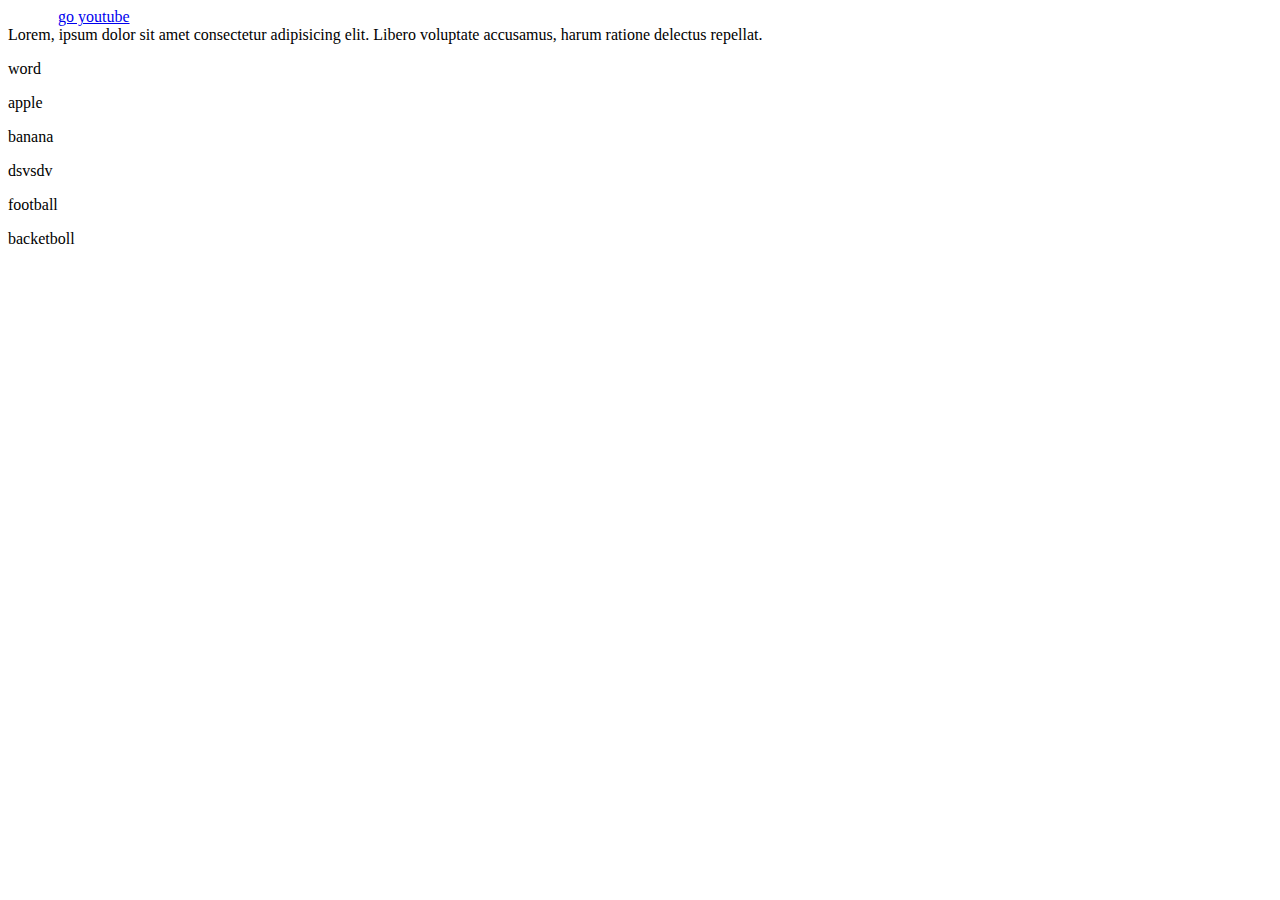
==== page1.html @ e9714f47 "Sample code" ====
<!DOCTYPE html>
<html lang="en">

<head>
   <meta charset="UTF-8">
   <meta http-equiv="X-UA-Compatible" content="IE=edge">
   <meta name="viewport" content="width=device-width, initial-scale=1.0">
   <title>Document</title>
   <link rel="stylesheet" href="style.css">

</head>

<body>
   <!--
   <input type="text" id="myInput" value="Enter text" name="test">
   <form action="">
      <input type="text">
      <input type="text">
   </form>
   
   <h1>Акция <span hidden>закончена</span></h1>
   <div id="timer"></div>
   
       <div class="test">
      test
      <div class="qwe">test_inner</div>
      </div>

   <div class="container center first">
      <div class="row text-center first"></div>
   </div>
-->
   <!--
   <button onclick="go()">отрпавить</button>
   <input type="text" id='text'>
   <input type="text" id='class'>
   <br>
   <button onclick="rem()">удалить</button>
   <input type="text" id='remove'>
   -->
   <!--
   <button onclick="show()">отрпавить</button>
   <input type="text" placeholder="text" class="text">
   <input type="text" placeholder=" new class" class="class">
   <br>
   <button onclick="showStyle()">отрпавить</button>
   <input type="text" placeholder="class" class="class-style">
   <input type="text" placeholder="color" class="text-style">
   <input type="text" placeholder="font-size" class="text-style-fs">
   -->
   <!--
   <style>
      .main {
         width: 500px;
         height: 500px;
         background-color: blue;
         position: relative;
      }

      .inner {
         width: 50px;
         height: 50px;
         background-color: red;
         position: absolute;
         
            top,
            left,
            right,
            bottom
         
         left: 35px;
         bottom: 35px;
      }
   </style>

   <div class="main">
      <div class="inner"></div>
   </div>
-->
   <!--
   <style>
      .fix {
         width: 35px;
         height: 35px;
         background-color: rosybrown;
         padding: 15px;
         position: fixed;
         bottom: 15px;
         right: 15px;
      }
   </style>

   <div class="fix">hello</div>
-->
   <!--
   <style>
      .action {
         width: 100px;
         height: 50px;
         background-color: red;
         border: 5px solid orange;
         position: fixed;
         right: 20px;
      }

      div>p {
         font-weight: bold;
         font-family: sans-serif;
         text-align: center;
      }
   </style>
   <div class=action hidden>
      <p>Cкидка 15%</p>
   </div>
-->
   <!--
   <style>
      .info {
         width: 300px;
         height: 200px;
         border: 25px solid black;
         padding: 20px;
         overflow: auto;
         margin-left: 35px;
         margin-top: 55px;
      }
   </style>
   <button onclick="show()" id="text">розвернуть</button>
   <div class="info">
      <div class="">
         Lorem ipsum dolor sit amet, consectetur adipisicing elit. Laboriosam nesciunt praesentium, totam tempora
         cupiditate dolorem eligendi, ullam velit vel eaque odit ratione est facilis possimus consectetur aut aliquam
         veniam quisquam! Ratione id quaerat porro doloribus, ad deleniti suscipit mollitia velit, itaque possimus nemo
         inventore iusto exercitationem! Accusantium obcaecati amet rem commodi nesciunt animi tempore suscipit. Eveniet
         dicta incidunt ad dolorem quae error iusto, similique quidem nobis sed odio porro suscipit, aperiam omnis
         deserunt iure perspiciatis exercitationem? Sint neque dolores adipisci natus maxime, rerum, obcaecati dicta,
         consequatur explicabo pariatur animi officiis distinctio! Ipsum numquam iusto ea fugiat quas veniam odit
         pariatur.lorem100
         Lorem ipsum dolor sit amet consectetur adipisicing elit. In, maiores architecto dolor vel voluptate
         consequatur, assumenda voluptatum blanditiis distinctio optio perspiciatis sit rem. Sunt, numquam. Rerum sunt
         sapiente sint nihil perferendis? Molestiae eligendi mollitia excepturi dolores consequuntur deserunt alias
         voluptatem, corporis quam quod nostrum reiciendis, at blanditiis doloremque quasi. Expedita neque earum nihil
         numquam officia repellendus reiciendis a excepturi nemo consequatur, cumque quisquam dolorum magnam ratione
         facere tenetur, temporibus possimus hic voluptatibus rerum vitae. Vitae a eveniet eius culpa, odit animi
         aspernatur ducimus dicta molestiae unde excepturi! Illum aliquam ratione aut? Minima enim cupiditate vitae at
         dignissimos consequuntur eius fugit.
         Lorem ipsum dolor sit amet consectetur adipisicing elit. Voluptas recusandae quis eum fugit iure consectetur
         fugiat placeat eveniet tempore maiores ipsam tenetur totam suscipit, sint repellat obcaecati odit. Corporis
         exercitationem dolorem dolor nostrum eveniet necessitatibus, iusto suscipit, recusandae provident tempore id
         non commodi animi quaerat? Optio eaque voluptate soluta! Iusto commodi facilis, quae aliquam laudantium
         voluptates veniam tenetur quidem possimus ipsum expedita accusantium mollitia maxime aperiam distinctio fugit
         soluta non modi eligendi, pariatur, placeat aliquid. Voluptatum, quo. Maiores facere non numquam. Incidunt in
         aliquam cumque aut unde sapiente velit dignissimos sequi! Aspernatur, voluptatum. At, quaerat ea voluptas
         similique, optio ratione ab veritatis repudiandae itaque officia qui iusto repellat eligendi quas! Cumque
         temporibus aperiam ab vero id, dolorem beatae accusamus praesentium! Tempora, nisi fuga? Quasi ea temporibus
         ipsum laboriosam velit voluptatibus aliquam impedit placeat minima in dolore aspernatur illo quaerat excepturi
         beatae voluptate, inventore est culpa iste. Est quasi quod eaque? Aperiam maxime, qui laborum culpa quasi
         accusamus, molestiae, explicabo repellendus eius voluptates rerum commodi recusandae architecto amet vitae
         perspiciatis numquam consequatur atque similique sed voluptatum! Velit reprehenderit sed aliquam necessitatibus
         ex quos, porro error ipsam excepturi corporis placeat pariatur laborum sint et dolor dolorum? Architecto
         dolores ducimus facere! Magni explicabo omnis dolores. Tempore praesentium commodi minima maxime aliquam
         placeat deleniti excepturi accusantium veniam libero eaque voluptatibus repellat aliquid voluptas quaerat est,
         sint voluptates similique repudiandae provident dolorem reiciendis rerum, cupiditate repellendus. Facilis iste
         ab delectus maiores fuga error cumque aperiam enim natus accusantium numquam nam, eos, tempora animi, earum
         amet beatae cupiditate atque esse porro. Delectus tempora deleniti blanditiis odit aperiam, reprehenderit
         ducimus voluptates, quisquam ipsa, saepe sunt aut doloribus? Aperiam aliquam eligendi ullam alias soluta sunt
         id consectetur aliquid ea omnis tempore sit minus natus quisquam maxime beatae, fugit earum ratione iure fugiat
         est. Nesciunt nam vel eius distinctio!
      </div>
   </div>
-->
   <!--
   <style>
      button {
         position: fixed;
         right: 20px;
         bottom: 20px;
      }
   </style>
   <button onclick="up()">up</button>
   <button onclick="go()">чуть чуть вверх</button>


   <div class="test" style="width: 50px;">
      Lorem ipsum dolor sit, amet consectetur adipisicing elit. Expedita, velit in! Ratione explicabo blanditiis
      ducimus. Nulla saepe beatae sequi error! Numquam repellat itaque, officia modi, labore atque odio quidem molestiae
      excepturi voluptas soluta, non necessitatibus reprehenderit vitae rem minus? Commodi vero et iusto animi ad,
      aspernatur magni praesentium, esse suscipit veritatis obcaecati, ducimus quisquam voluptatum quo minus maxime
      possimus quidem. Vitae nisi, amet magni hic labore nobis totam quod id omnis. Sit sapiente unde labore ipsum
      magnam amet aperiam, voluptatum molestias dolor. A laborum autem debitis temporibus expedita asperiores adipisci
      ea possimus at ex aperiam ratione eveniet reiciendis, aliquam fugiat! Porro voluptatem doloremque ipsam, autem
      esse dolorum aliquam. Perferendis eaque reprehenderit, labore quia voluptatibus commodi quo alias provident
      accusamus, voluptas repellendus ea fugit atque. Provident quo a, quidem id voluptatibus quos alias molestiae
      aliquam minus, eum quisquam numquam. Labore est possimus odit placeat soluta neque cumque, culpa beatae pariatur
      officiis, iusto exercitationem nisi illo eligendi! Voluptas quos ipsam molestiae aut atque, nam, ipsa dignissimos
      quam minus eum aspernatur doloremque cum quidem neque quas repudiandae doloribus sint vel. Eveniet, illum!
      Recusandae quo ut quisquam dolorum magnam doloremque at aliquam aperiam cumque. Commodi libero quae excepturi,
      totam, magni qui necessitatibus enim numquam eum consectetur rem dolorem corporis corrupti illum similique magnam
      maiores ipsa dolor dignissimos nemo inventore! Nulla quidem quia sit earum eum alias officia consequuntur facere
      esse quam. Totam consequatur blanditiis officia recusandae temporibus dolorem quia fuga nam libero labore, quo
      earum, dolorum eum sed consequuntur magnam dolore praesentium architecto porro explicabo aut rerum enim quaerat
      autem? Esse corrupti officiis officia dolore blanditiis quam modi quaerat aspernatur dolorem velit quis cumque qui
      saepe soluta quae, eveniet nam quia itaque consectetur architecto repudiandae placeat. Veniam distinctio inventore
      asperiores temporibus, earum minima libero dicta ea dignissimos? Distinctio magni adipisci odit labore nostrum
      rerum voluptatem at culpa hic itaque, reprehenderit illo, saepe odio suscipit. Atque fugiat, aut voluptate
      sapiente magnam id dicta delectus corporis aliquam consequatur, pariatur ab, a quae corrupti? Amet animi quidem
      recusandae impedit, dolor cumque corporis nulla rerum veniam dignissimos quos a! Omnis, velit dicta beatae
      quisquam, doloremque repellendus rem vero itaque quas obcaecati modi? Iste placeat perferendis pariatur similique,
      modi numquam fugit non neque harum doloribus saepe, esse quisquam, incidunt praesentium tempore! Illo optio minus
      sit temporibus eum cum inventore enim qui reiciendis ut quae quo voluptas libero nesciunt, saepe dolorum
      repudiandae, voluptatibus nemo? Vitae repellat libero exercitationem, hic id adipisci sapiente nesciunt labore
      consequuntur officiis deserunt debitis porro molestias voluptas, sunt fuga perferendis recusandae minima ut sit
      voluptates! Magnam deserunt voluptatum iusto! Sed laborum unde recusandae nostrum ex, nisi cupiditate iste quod at
      numquam laudantium ut, repellat repudiandae obcaecati consequuntur reiciendis saepe praesentium minima illum
      dolores quo, nesciunt magnam iusto. Impedit, optio dolores. Ipsam assumenda cum alias officia accusamus asperiores
      ea debitis? Nostrum aliquid necessitatibus ut magnam, blanditiis facilis voluptate doloremque quas ad cum veniam
      iusto. Illum, animi odit, eum obcaecati fugiat facilis officia earum minima quos ut sed sint non molestiae aut? Ad
      exercitationem accusantium suscipit odit nobis?
   </div>
-->
   <!--
   <style>
      #test {
         position: fixed;
         right: 20px;
         bottom: 20px;
      }

      #block {
         background: yellow;
         position: fixed;
         top: 250px;
         left: 150px;
      }
   </style>

   <button onclick="infogo()">важная инфа</button>

   <div class="text" style="width: 100px;">Lorem ipsum dolor sit amet consectetur adipisicing elit. Enim, reprehenderit
      suscipit! Enim
      veritatis quasi repudiandae. Culpa ipsam, eveniet excepturi dolore eos atque officiis eum iusto obcaecati suscipit
      voluptas quibusdam unde pariatur. Placeat dignissimos facere eius aperiam cum asperiores quo hic porro non
      deleniti aliquid reiciendis nobis illum, iure mollitia repellendus fugit sit sunt ullam enim optio modi ad
      architecto nemo. Saepe est, illum rem laudantium doloremque ea unde et accusantium eius id cupiditate? Temporibus,
      facilis, facere eligendi doloremque omnis corporis iusto perferendis aliquam voluptas aliquid deleniti quos error
      minus ipsa reprehenderit adipisci est dignissimos inventore. Explicabo accusamus cum placeat voluptates
      repellendus vero accusantium necessitatibus nostrum, at debitis odio repellat perferendis tempore minima!
      Dignissimos nisi quod labore eaque dolorem alias provident incidunt eveniet a, consectetur, nam sunt, quae quidem
      sint laborum aliquam tempora ab odit? Nemo repellat expedita nam itaque blanditiis aut molestias sapiente
      veritatis eveniet et. In, alias natus esse ab temporibus vitae, ipsum reprehenderit incidunt iusto assumenda sequi
      dolorem quo voluptatem accusantium nihil eos hic exercitationem maiores itaque ipsam corrupti quas, vel
      aspernatur. Quae, sed rem! Commodi, rerum tempora? Necessitatibus molestias suscipit perspiciatis saepe ipsa
      repudiandae nobis maiores sint, in quam at, facilis laudantium atque qui ea earum eius natus ipsum. Dolor,
      veritatis ex. Iure suscipit incidunt dolor magni et, ratione, aliquam quos qui dolorem in repellat amet id aliquid
      aspernatur ex laboriosam aut deserunt, commodi reprehenderit illum blanditiis corrupti voluptates facere? Pariatur
      asperiores optio laborum aspernatur in praesentium maxime aperiam voluptatem ullam explicabo, quisquam omnis
      voluptatibus harum magnam suscipit magni velit quo inventore natus corporis! Laudantium ullam explicabo
      praesentium recusandae temporibus beatae sapiente consectetur esse sunt, aut quas porro ratione ipsa aspernatur
      eligendi magni, ipsum nihil id perferendis cupiditate qui ab voluptate nisi vel. Blanditiis aperiam dolore ex, non
      odio ea autem sed mollitia delectus, necessitatibus facere dolorem at in incidunt esse quod eveniet deserunt
      reprehenderit. Omnis consequuntur similique illum. Totam doloremque earum inventore blanditiis! Laboriosam tenetur
      officiis sit corporis minima voluptate aut <span id="info" style="color: red;">dolor</span> ipsam recusandae eius,
      doloremque
      dignissimos est? Nobis,
      accusamus error! Et illo nobis rerum saepe, velit voluptatibus laudantium debitis cupiditate culpa, odit esse!
      Eaque, nostrum eum, molestiae ad nam praesentium, accusamus itaque ipsa aliquam facilis voluptatem voluptatum
      temporibus cum alias non quam iusto ipsum iure et nesciunt expedita atque obcaecati! Ullam maiores labore dolor
      sed cum minima explicabo vel similique ea! Voluptatem delectus possimus impedit sunt maiores, maxime saepe unde
      eligendi quibusdam. Adipisci laboriosam nulla ex velit totam obcaecati tempore accusamus, consectetur illo porro!
      Inventore nihil excepturi repudiandae delectus. Corporis rem assumenda nam eum fugiat fuga similique impedit
      quisquam. Id molestiae officiis qui quasi modi. Ipsum quas in quo molestiae perspiciatis voluptas optio non!
      Sapiente rerum consequuntur perspiciatis, hic ea amet. Optio, autem magnam adipisci recusandae doloribus nesciunt,
      consequuntur odit earum consequatur expedita minus, temporibus nobis sed. Magni optio exercitationem fuga ratione
      dolore quibusdam, voluptatum quae doloremque reiciendis, reprehenderit obcaecati et nobis, neque iure nostrum
      veniam iusto! Recusandae qui eos, fuga quaerat temporibus est explicabo animi labore veniam deleniti eum officia
      rem atque corrupti quam.
   </div>
   <button onclick="go()" id="test">чат</button>
   <div id="block" hidden>
      <input type="text">
      <input type="text">
      <input type="submit">
      <button onclick="exid()" class="exid">закрить</button>
   </div>
-->
   <!--
   <style>
      #field {
         width: 460px;
         height: 550px;
         border: 5px solid black;
         background-color: #00FF00;
         position: relative;
         overflow: hidden;
      }

      #ball {
         position: absolute;
         left: 0;
         top: 0;
         width: 100px;
         height: 100px;
         transition: all 1s;
      }
   </style>
   <div id="field">
      <img
         src="https://upload.wikimedia.org/wikipedia/commons/thumb/e/e5/Soccerball_mark.svg/1200px-Soccerball_mark.svg.png"
         id="ball">
   </div>
   -->
   <!--
   <style>
      .game {
         width: 400px;
         height: 400px;
         display: flex;
         flex-wrap: wrap;
      }

      .num {
         width: 125px;
         height: 130px;
         border: 2px solid black;
         cursor: pointer;
      }

      .num:hover {
         background: rgb(236, 231, 231);
      }
   </style>
   <div class="game">
      <div class="num" id="0"></div>
      <div class="num" id="1"></div>
      <div class="num" id="2"></div>
      <div class="num" id="3"></div>
      <div class="num" id="4"></div>
      <div class="num" id="5"></div>
      <div class="num" id="6"></div>
      <div class="num" id="7"></div>
      <div class="num" id="8"></div>
   </div>
   <style>
      .block {
         border: 2px solid black;
         position: relative;
         padding: 25px;
      }

      .close {
         position: absolute;
         right: 5px;
         top: 5px;
         cursor: pointer;
      }
   </style>
   <p class="block" style="background-color: red;">Lorem ipsum dolor sit amet, consectetur adipisicing elit. Minus
      voluptas iure corporis
      praesentium
      obcaecati in voluptate possimus? Voluptatibus officiis incidunt libero eum. Repellat, sequi nostrum quae
      laudantium non deserunt. Pariatur quod quae quaerat exercitationem odio et nemo voluptates facilis perferendis.
      <span class="close">x</span>
   </p>
   <p class="block" style="background-color: rosybrown;">Lorem ipsum dolor sit amet, consectetur adipisicing elit. Minus
      voluptas iure corporis praesentium
      obcaecati in voluptate possimus? Voluptatibus officiis incidunt libero eum. Repellat, sequi nostrum quae
      laudantium non deserunt. Pariatur quod quae quaerat exercitationem odio et nemo voluptates facilis perferendis.
      <span class="close">x</span>
   </p>
   <p class="block" style="background-color: seagreen;">Lorem ipsum dolor sit amet, consectetur adipisicing elit. Minus
      voluptas iure corporis praesentium
      obcaecati in voluptate possimus? Voluptatibus officiis incidunt libero eum. Repellat, sequi nostrum quae
      laudantium non deserunt. Pariatur quod quae quaerat exercitationem odio et nemo voluptates facilis perferendis.
      <span class="close">x</span>
   </p>
   -->
   <!-- <div class="test"
      style="margin-top: 35px; margin-left: 100px; width: 10px; height: 10px; background-color: red;">
   </div>

   <style>
      form,
      div,
      p {
         padding: 10px;
         border: 1px solid red;
      }
   </style>

   <form onclick="alert('form')">
      FORM
      <div onclick="() => {alert('div'); event.stopPropagation()}">
         DIV
         <p onclick="alert('p')">
            P
         </p>
      </div>
   </form>
   -->
   <!--
   <style>
      td {
         padding: 25px;
         border: 5px solid black;
      }
   </style>

   <table>
      <tr>
         <td>1</td>
         <td>2</td>
         <td>3</td>
      </tr>
      <tr>
         <td>4</td>
         <td>5</td>
         <td>6</td>
      </tr>
      <tr>
         <td>7</td>
         <td>8</td>
         <td>9</td>
      </tr>
   </table>

   <style>
      #catImg {
         width: 600px;
         height: 400px;
         border: 2px solid grey;
         padding: 5px;
      }

      .gallery img {
         border: 1px solid grey;
         padding: 3px;
         margin: 1px;
         width: 140px;
         height: 140px;
         cursor: pointer;
      }

      .gallery :hover {
         border: 1px solid red;
      }
   </style>

   <div>
      <img id="catImg" src="img/cat1.jpg" alt="cat">
   </div>
   <div class="gallery">
      <img src="img/cat1.jpg" alt="cat">
      <img src="img/cat2.jpg" alt="cat">
      <img src="img/cat3.jpg" alt="cat">
      <img src="img/cat4.jpg" alt="cat">
      <img src="img/cat5.jpg" alt="cat">
   </div>
   -->
   <style>
      a {
         margin-top: 150px;
         margin-left: 50px;
      }

      div p {
         width: 100px;
      }
   </style>
   <a href="#">go youtube</a><br>
   <span>Lorem, ipsum dolor sit amet consectetur adipisicing elit. Libero voluptate accusamus, harum ratione delectus
      repellat.</span>
   <div>
      <p>word</p>
      <p>apple</p>
      <p>banana</p>
      <p>dsvsdv</p>
      <p>football</p>
      <p>backetboll</p>
   </div>
   <script src="script.js"></script>
</body>

</html>
---- style.css ----
/*
main > div.main > img {
   height: 400px;
}

main > div.main > div > p {
   padding-right: 800px;
}

main > div.main > div > table {
   border: 1px solid;
}

main > div.footer {
   margin-top: 10px;
   display: grid;
}

main > div.footer > a {
   margin-top: 10px;
}
*/
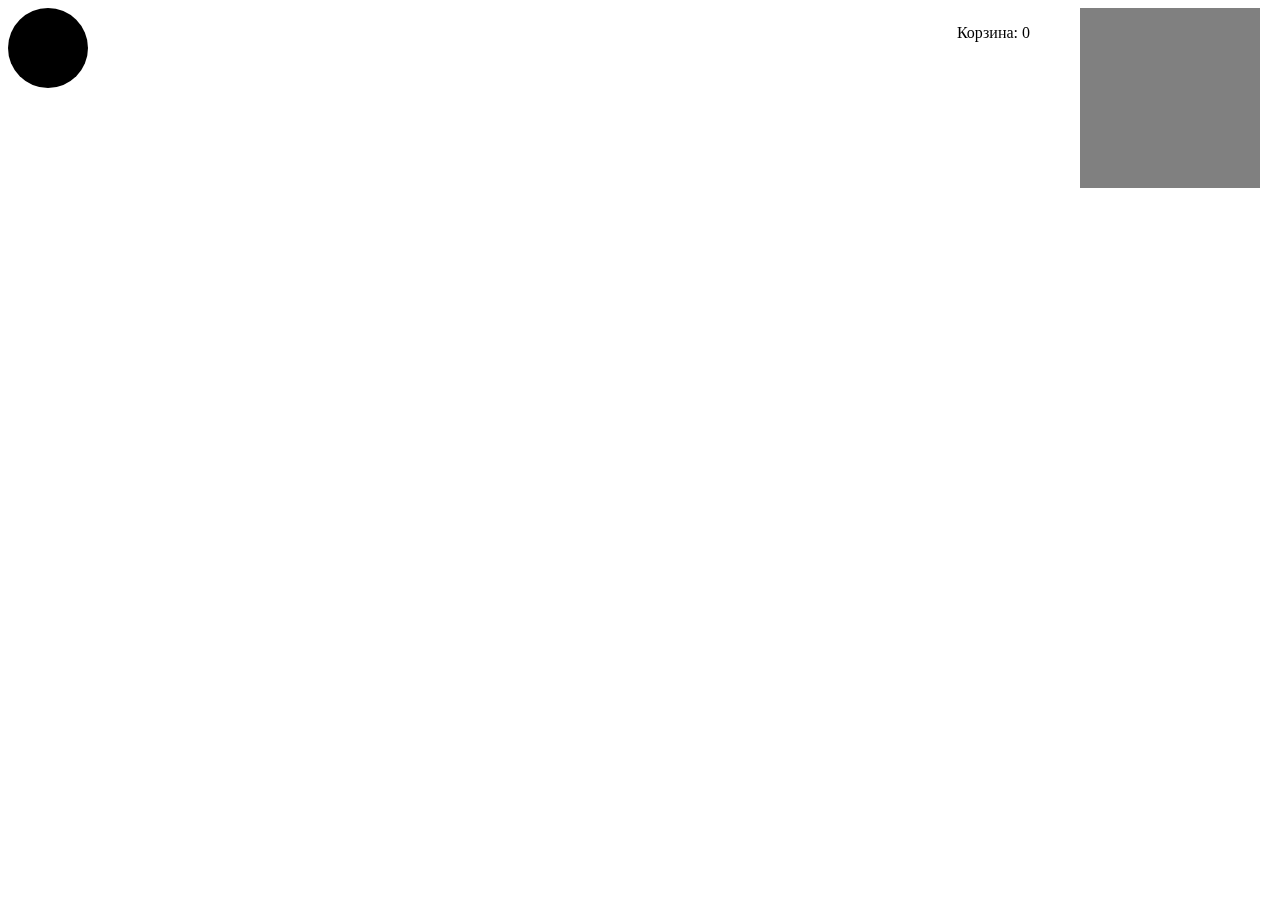
==== commit 98a4acda: "Sample code" ====
--- a/page1.html
+++ b/page1.html
@@ -422,7 +422,8 @@
          <td>9</td>
       </tr>
    </table>
-
+-->
+   <!--
    <style>
       #catImg {
          width: 600px;
@@ -439,10 +440,6 @@
          height: 140px;
          cursor: pointer;
       }
-
-      .gallery :hover {
-         border: 1px solid red;
-      }
    </style>
 
    <div>
@@ -455,7 +452,8 @@
       <img src="img/cat4.jpg" alt="cat">
       <img src="img/cat5.jpg" alt="cat">
    </div>
-   -->
+-->
+   <!--
    <style>
       a {
          margin-top: 150px;
@@ -464,12 +462,13 @@
 
       div p {
          width: 100px;
+         cursor: pointer;
       }
    </style>
    <a href="#">go youtube</a><br>
    <span>Lorem, ipsum dolor sit amet consectetur adipisicing elit. Libero voluptate accusamus, harum ratione delectus
       repellat.</span>
-   <div>
+   <div class="tets">
       <p>word</p>
       <p>apple</p>
       <p>banana</p>
@@ -477,6 +476,44 @@
       <p>football</p>
       <p>backetboll</p>
    </div>
+-->
+   <style>
+      .ball {
+         position: absolute;
+         width: 80px;
+         height: 80px;
+         border-radius: 100%;
+         background-color: black;
+      }
+
+      .basket {
+         position: absolute;
+         right: 20px;
+         width: 180px;
+         height: 180px;
+         background-color: grey;
+      }
+
+      .conteiner {
+         display: flex;
+      }
+
+      .sum {
+         position: fixed;
+         right: 250px;
+      }
+   </style>
+   <div class="conteiner">
+      <div class="ball"></div>
+
+      <div class="sum">
+         <p>Корзина: <span>0</span></p>
+      </div>
+
+      <div class="basket"></div>
+
+   </div>
+
    <script src="script.js"></script>
 </body>
 
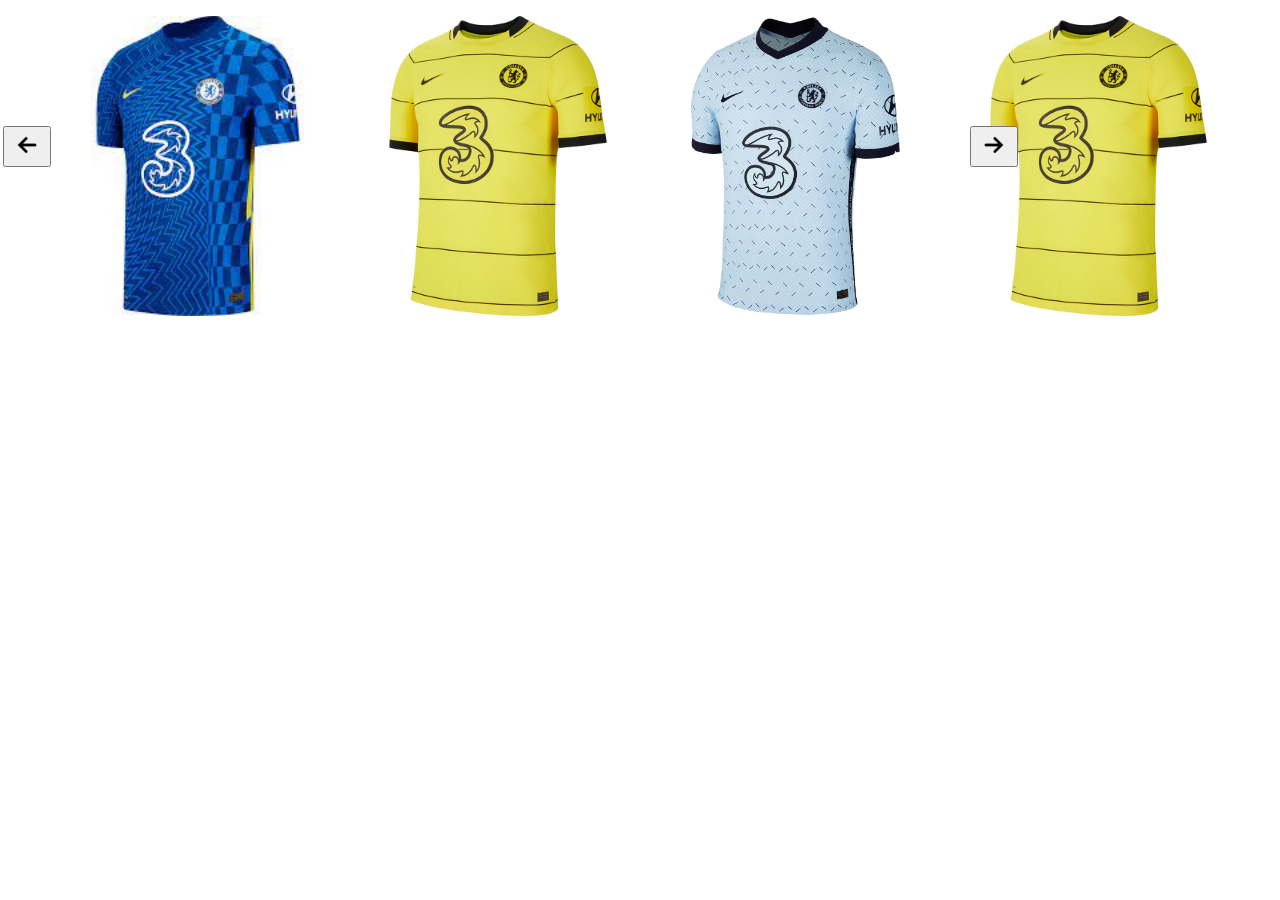
==== commit 2e9f5152: "Sample code" ====
--- a/page1.html
+++ b/page1.html
@@ -477,6 +477,7 @@
       <p>backetboll</p>
    </div>
 -->
+   <!--
    <style>
       .ball {
          position: absolute;
@@ -498,22 +499,130 @@
          display: flex;
       }
 
-      .sum {
+      .sum-basket {
          position: fixed;
          right: 250px;
       }
    </style>
+
    <div class="conteiner">
       <div class="ball"></div>
 
-      <div class="sum">
-         <p>Корзина: <span>0</span></p>
+      <div class="sum-basket">
+         <p>Корзина: <span class="sum">0</span></p>
       </div>
 
       <div class="basket"></div>
 
    </div>
-
+-->
+   <!--
+   <input id="text" type="text">
+   <input type="number">
+-->
+   <!--
+   <style>
+      .ball {
+         position: absolute;
+         width: 80px;
+         height: 80px;
+         border-radius: 100%;
+         background-color: black;
+      }
+   </style>
+   <div class="ball"></div>
+   -->
+   <!--
+   <style>
+      div {
+         width: 150px;
+      }
+   </style>
+
+   <div class="text">
+      Lorem ipsum dolor sit amet consectetur adipisicing elit. Officiis dolorem magnam nostrum sed perspiciatis aliquam
+      praesentium. Maiores fugiat possimus aspernatur, deleniti reiciendis facere harum tempore facilis quam tempora
+      consectetur nihil, quas unde. Odio incidunt beatae dolor inventore nesciunt maxime aut esse dolorem, perspiciatis,
+      dolores minima amet laboriosam aliquam ex adipisci iste provident. Sapiente placeat deleniti non numquam
+      voluptatum eius esse unde commodi quos culpa, magni enim explicabo eligendi quam. Placeat, expedita cumque
+      corrupti illo temporibus perferendis blanditiis ad! Cum corrupti explicabo accusamus soluta commodi quo quam omnis
+      amet autem enim animi alias cupiditate maiores cumque eaque voluptatem saepe aspernatur, similique consequatur ea
+      corporis velit numquam? Modi beatae magni earum incidunt voluptatem animi commodi quisquam voluptatibus voluptatum
+      ipsam quo corporis laboriosam illum ut voluptas libero, vitae saepe repellat consectetur nihil rem sint
+      asperiores? Consequatur ut a quaerat eligendi. Aperiam sed quia quis doloremque est ex rerum itaque, tenetur nulla
+      ducimus ullam culpa dignissimos odio ab voluptatem. Earum odit temporibus debitis est? Recusandae, consequatur.
+      Inventore nostrum, aperiam placeat illo enim nulla sit ea quasi modi autem vero fuga ullam nobis voluptatum
+      numquam iure, quo maiores rem repudiandae facilis minus laborum natus. Quisquam odio soluta corrupti officiis fuga
+      nobis, neque magnam sint quaerat, autem facere fugit sapiente suscipit ratione sequi laudantium cupiditate. Iusto
+      nisi id illum est incidunt sequi rem hic vero. Officiis esse similique obcaecati animi aut, possimus eveniet rerum
+      temporibus nam praesentium a ratione magni, placeat, voluptatum quod eius eum amet accusamus. Ab, earum
+      perferendis. Alias possimus, error aut obcaecati soluta non quidem atque, autem corporis incidunt amet eveniet?
+      Similique labore reprehenderit ullam, repudiandae consequuntur nihil, ea error, sint nesciunt earum magnam
+      repellendus animi minima alias ducimus a vero provident. Perferendis, maiores. Blanditiis consequuntur reiciendis
+      quo unde qui cupiditate! Possimus quas voluptate modi debitis ab nisi, sunt inventore rem ipsa, sapiente nesciunt!
+      Accusantium assumenda mollitia nemo deserunt iste et vero dignissimos molestiae iusto explicabo animi facilis, hic
+      libero atque ad? Totam a molestias quis fuga cupiditate quae, consequuntur iste velit! Aut, praesentium, nemo
+      tenetur voluptatem consectetur inventore quam nihil molestias architecto, cupiditate facilis officiis dicta. Iure
+      aliquid accusamus voluptatem consectetur sed nisi nesciunt a. Quod repellat quisquam quidem excepturi eaque quam?
+      Praesentium ab quasi ipsum maiores? Vitae doloribus sapiente veritatis recusandae libero earum commodi rerum? Aut
+      nemo hic quo incidunt repudiandae, ipsa consectetur rem error, nam quas obcaecati veniam illo magnam adipisci
+      reprehenderit ut, dolorem culpa ex ea? Laudantium, rem voluptatum. Perspiciatis nostrum cumque modi magnam enim
+      eveniet numquam sunt totam non quaerat, aliquid laborum earum possimus soluta ullam magni sit fugiat alias illo
+      facilis, debitis culpa officia at quod. Tempora cum id neque error amet nihil laudantium aspernatur ratione,
+      maiores fugit distinctio corrupti quas quos quam architecto magnam porro est minus voluptatibus repudiandae nobis
+      aut illo? Recusandae doloremque voluptatibus odit consectetur voluptatum aliquam nobis deserunt soluta rem itaque,
+      perferendis iste architecto porro consequuntur molestiae tenetur necessitatibus optio culpa ab! Numquam ut, fugit
+      obcaecati reiciendis sit labore atque nihil vel quas? Doloremque nostrum ea fuga odio, blanditiis sunt
+      exercitationem cumque fugit.
+   </div>
+-->
+   <style>
+      .carousel {
+         width: 1000px;
+         position: relative;
+      }
+
+      #prev {
+         position: absolute;
+         top: 110px;
+         left: -5px;
+         cursor: pointer;
+      }
+
+      #next {
+         position: absolute;
+         top: 110px;
+         right: -10px;
+         cursor: pointer;
+      }
+
+      .gallery img {
+         width: 300px;
+         height: 300px;
+         display: block;
+      }
+
+      .gallery ul {
+         list-style-type: none;
+         display: flex;
+         width: 900px;
+         transition: margin-left 250ms;
+      }
+   </style>
+   <div class="carousel">
+      <button id="prev"><img src="img/arrow_ left.png"></button>
+      <div class="gallery">
+         <ul>
+            <li><img src="img/chelsea blue.jpg"></li>
+            <li><img src="img/chelsea yellow.jpg"></li>
+            <li><img src="img/chelsea.jpg"></li>
+            <li><img src="img/chelsea yellow.jpg"></li>
+            <li><img src="img/chelsea blue.jpg"></li>
+            <li><img src="img/chelsea.jpg"></li>
+         </ul>
+      </div>
+      <button id="next"><img src="img/arrow_right_icon_143053.png"></button>
+   </div>
    <script src="script.js"></script>
 </body>
 
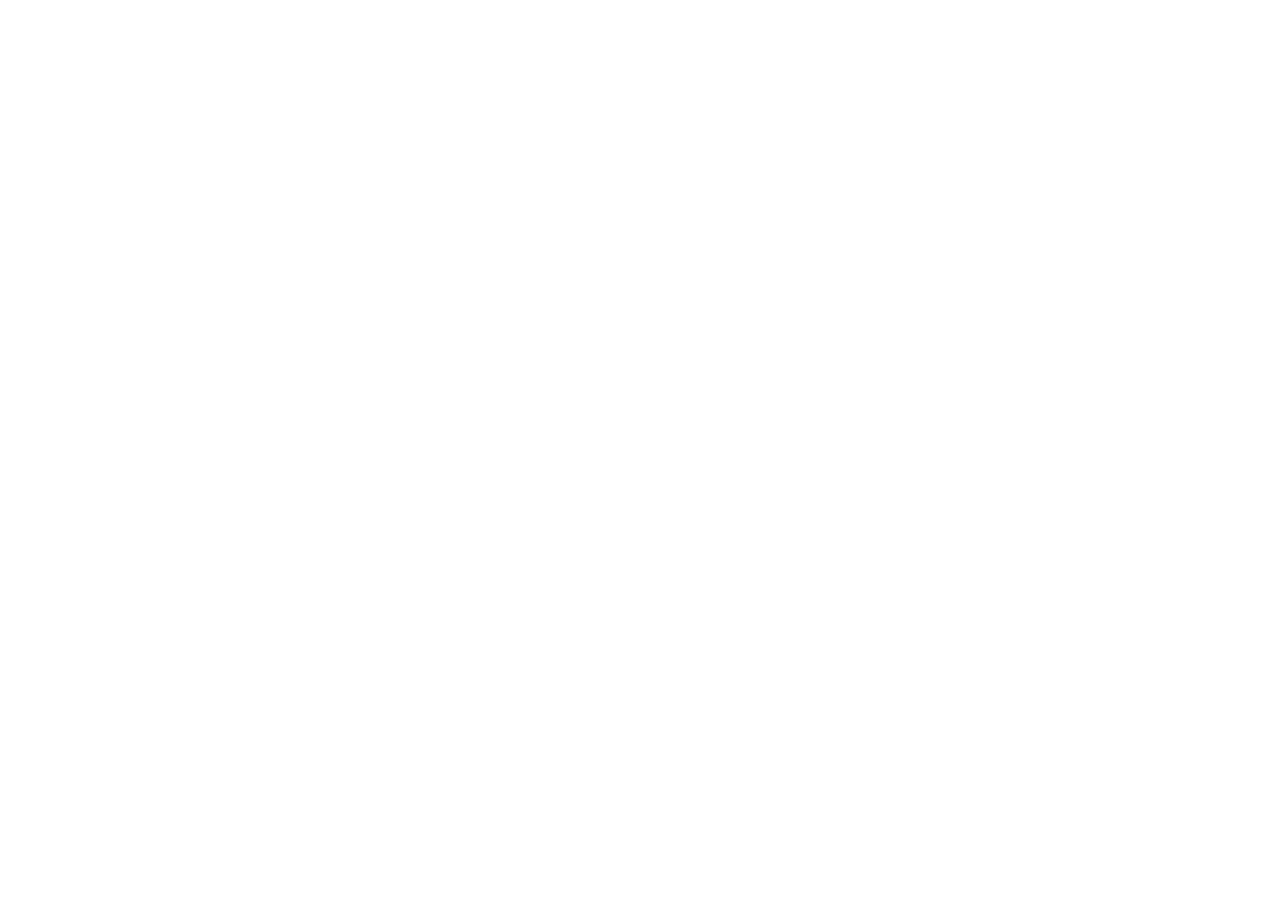
==== commit a8a87a80: "Sample code" ====
--- a/page1.html
+++ b/page1.html
@@ -576,6 +576,7 @@
       exercitationem cumque fugit.
    </div>
 -->
+   <!--
    <style>
       .carousel {
          width: 1000px;
@@ -623,6 +624,7 @@
       </div>
       <button id="next"><img src="img/arrow_right_icon_143053.png"></button>
    </div>
+   -->
    <script src="script.js"></script>
 </body>
 
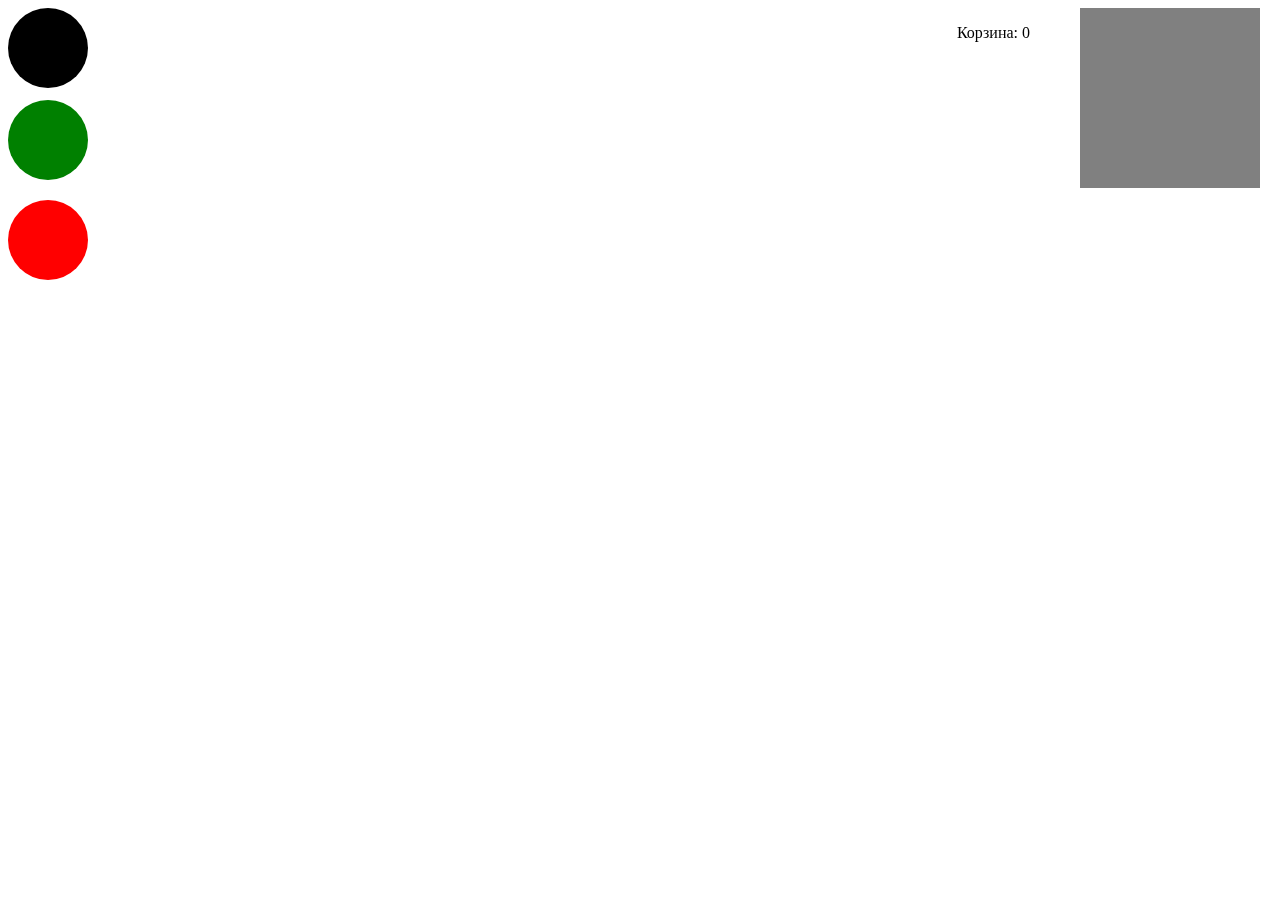
==== commit 56dcdfa0: "Sample code" ====
--- a/page1.html
+++ b/page1.html
@@ -477,14 +477,13 @@
       <p>backetboll</p>
    </div>
 -->
-   <!--
+
    <style>
       .ball {
          position: absolute;
          width: 80px;
          height: 80px;
          border-radius: 100%;
-         background-color: black;
       }
 
       .basket {
@@ -493,6 +492,7 @@
          width: 180px;
          height: 180px;
          background-color: grey;
+         cursor: pointer;
       }
 
       .conteiner {
@@ -503,19 +503,29 @@
          position: fixed;
          right: 250px;
       }
+
+      ul {
+         position: fixed;
+         right: 260px;
+         top: 40px;
+         list-style: none;
+         visibility: hidden;
+      }
    </style>
 
    <div class="conteiner">
-      <div class="ball"></div>
-
+      <div class="ball" style="background: black;"></div>
+      <div class="ball" style="background: green; top: 100px;"></div>
+      <div class="ball" style="background: red; top: 200px;"></div>
       <div class="sum-basket">
          <p>Корзина: <span class="sum">0</span></p>
       </div>
 
       <div class="basket"></div>
-
-   </div>
--->
+      <ul id="list">
+      </ul>
+   </div>
+
    <!--
    <input id="text" type="text">
    <input type="number">
@@ -578,9 +588,14 @@
 -->
    <!--
    <style>
+      body {
+         padding: 10px;
+      }
+
       .carousel {
+         position: relative;
          width: 1000px;
-         position: relative;
+         padding: 10px 40px;
       }
 
       #prev {
@@ -593,8 +608,13 @@
       #next {
          position: absolute;
          top: 110px;
-         right: -10px;
+         left: 920px;
          cursor: pointer;
+      }
+
+      .gallery {
+         width: 920px;
+         overflow: hidden;
       }
 
       .gallery img {
@@ -606,7 +626,10 @@
       .gallery ul {
          list-style-type: none;
          display: flex;
-         width: 900px;
+         height: 300px;
+         margin: 0;
+         padding: 0;
+
          transition: margin-left 250ms;
       }
    </style>
@@ -615,15 +638,96 @@
       <div class="gallery">
          <ul>
             <li><img src="img/chelsea blue.jpg"></li>
+            <li><img src="img/chelsea blue.jpg"></li>
+            <li><img src="img/chelsea blue.jpg"></li>
+            <li><img src="img/chelsea yellow.jpg"></li>
+            <li><img src="img/chelsea yellow.jpg"></li>
             <li><img src="img/chelsea yellow.jpg"></li>
             <li><img src="img/chelsea.jpg"></li>
-            <li><img src="img/chelsea yellow.jpg"></li>
-            <li><img src="img/chelsea blue.jpg"></li>
+            <li><img src="img/chelsea.jpg"></li>
             <li><img src="img/chelsea.jpg"></li>
          </ul>
       </div>
       <button id="next"><img src="img/arrow_right_icon_143053.png"></button>
    </div>
+-->
+   <!--
+   <style>
+      p {
+         width: 150px;
+      }
+
+      img {
+         width: 400px;
+         height: 400px;
+      }
+   </style>
+
+   <p>Lorem ipsum, dolor sit amet consectetur adipisicing elit. Quidem consequatur nihil est non, vitae eaque sequi.
+      Consequatur et deserunt recusandae praesentium exercitationem nam amet quisquam pariatur? Deleniti nihil debitis
+      neque, laudantium molestiae ad aliquid? Fugit repellat incidunt veritatis iure eveniet? Cum, deleniti enim fugit
+      alias quia impedit recusandae modi fuga reiciendis sint, perspiciatis magni? Earum ut, laboriosam accusamus nihil
+      magni porro architecto iure, molestiae error repudiandae, tempora molestias dolores quae itaque ea deleniti
+      aspernatur saepe illum. Tempore voluptates natus quos rerum libero fugit similique et deleniti at facere quam
+      voluptatem quidem necessitatibus adipisci, perspiciatis aliquam dolorem nihil inventore eos, nam minima quis ex
+      optio. Corporis voluptates nulla commodi consequuntur, nostrum deserunt earum doloribus labore placeat voluptatum
+      eaque non inventore, nam ut expedita sapiente adipisci quo harum nisi laudantium dolorem ab libero quasi! Nostrum
+      sit suscipit a laborum. Iure nobis corrupti possimus quam laboriosam et quis eaque repellendus officia, error
+      perferendis minus ea placeat nulla ducimus praesentium voluptas maiores dolores distinctio accusantium reiciendis.
+      Repudiandae nulla odit iure, cum soluta illum quam esse ab accusantium dolore ratione totam, nemo id ad molestiae
+      alias asperiores nobis reprehenderit blanditiis porro amet nisi cupiditate! Est odio, atque laboriosam asperiores
+      error doloremque minus nam esse accusantium distinctio facilis magnam animi pariatur, sequi eius iste iure earum
+      perferendis necessitatibus? Quo tempora laborum minima dolor ex asperiores enim eligendi iusto nesciunt natus
+      voluptatem laboriosam earum nostrum, qui repudiandae obcaecati corrupti ipsam voluptas. Ab quidem culpa
+      accusantium necessitatibus facere quasi dolorem dolor consectetur perspiciatis, iste nemo mollitia debitis
+      laboriosam quae voluptas doloribus, sapiente exercitationem, voluptatem aliquid libero? Incidunt laborum rerum
+      facilis architecto beatae, quos deleniti corporis autem repellat et velit, exercitationem quisquam iure minima,
+      sapiente at voluptatibus doloremque dolorem a quasi quibusdam! Fuga quos omnis commodi, accusamus adipisci
+      excepturi inventore asperiores delectus quod! Vitae, quas ea eum officiis modi incidunt sunt ipsum ab quod soluta
+      dolores amet beatae laudantium perspiciatis, facere natus magnam repudiandae, non ullam numquam consequatur! Unde
+      placeat illo labore dolor est, impedit nemo voluptatum, ad debitis at, nobis numquam. Quia, illo quis. Tenetur
+      tempore vitae officia quae itaque accusantium fugiat accusamus libero autem numquam omnis cumque, nostrum, totam
+      voluptatem nam sequi animi repellendus. Sit, inventore! Impedit optio dolore dolor tempore vel voluptatibus amet.
+   </p>
+   <img src="loader.svg" src-data="https://proprikol.ru/wp-content/uploads/2020/05/prikolnye-kartinki-na-zastavku-1.jpg"
+      alt="">
+   <p>Lorem ipsum dolor sit, amet consectetur adipisicing elit. Officia perspiciatis debitis voluptate in velit, aut cum
+      ipsam ducimus recusandae mollitia tenetur id error minus corporis a quisquam quis dolor cupiditate maxime
+      adipisci? Nisi eligendi aliquam natus. Illo delectus ullam voluptate culpa repudiandae. Harum voluptatibus
+      incidunt vitae nesciunt ut accusamus soluta illo magni, alias doloremque facilis quisquam enim iure. Recusandae
+      modi distinctio esse dolorem aliquam cumque neque quam soluta eos magnam fuga voluptates ipsum, exercitationem et!
+      Dolore corrupti placeat deserunt sit cumque dolorum, porro minima ullam ea, error cupiditate ex assumenda,
+      eligendi hic debitis provident et facere perspiciatis delectus! Minima harum velit excepturi officiis quod
+      exercitationem necessitatibus obcaecati voluptate voluptas, nisi voluptatibus sed quaerat vel ea alias quidem
+      laudantium saepe. Cupiditate assumenda, exercitationem repellendus facilis nobis quasi doloribus perspiciatis
+      aliquam, numquam explicabo, voluptate optio? Cumque in maxime aliquam veniam non delectus id at, tenetur
+      distinctio officiis, illo explicabo rem mollitia repellendus qui libero est aut. Dolore consequuntur tempora quam
+      vel deleniti officia beatae saepe incidunt. Accusamus tenetur commodi incidunt dolorum itaque eaque. Sapiente
+      aperiam culpa itaque illum quia rerum quis pariatur, quos repellendus accusantium recusandae, officiis tempore
+      accusamus qui placeat blanditiis beatae earum aliquam nulla omnis. Ex quasi in repudiandae pariatur ipsam
+      reprehenderit inventore fugit nobis tenetur delectus voluptatibus odio asperiores error, dicta eius consequatur
+      nihil iusto, quaerat doloribus rem perspiciatis, corrupti fugiat eum aspernatur. Dolorem, libero dolorum error,
+      quisquam sequi molestiae dicta commodi voluptas molestias ea facere amet expedita ipsum saepe unde? Nulla culpa
+      error molestias repellat sit sequi voluptatum accusantium delectus omnis, eum nobis optio vero quis quisquam
+      aliquid consequatur sed excepturi dolor? Aliquam voluptate, aliquid accusamus minus debitis reprehenderit ratione
+      a, optio eum provident, laboriosam ut ipsum velit. Sequi necessitatibus ea earum ipsam possimus provident
+   </p>
+   <img src="loader.svg" src-data="https://bipbap.ru/wp-content/uploads/2017/04/0_7c779_5df17311_orig.jpg" alt="">
+   <p>Lorem, ipsum dolor sit amet consectetur adipisicing elit. Illum non ut hic impedit dolorem vel fuga soluta ullam,
+      libero a eligendi sed, laboriosam iste enim fugiat numquam cum atque, at debitis ipsam facere aperiam quam
+      voluptatibus voluptas. Labore in suscipit voluptatum consectetur earum excepturi ipsum a eius eaque amet unde
+      nobis sed fugiat natus voluptatem maiores deserunt dolorum error sequi quae cumque soluta ullam, dolore
+      repudiandae! Molestias eligendi placeat quam labore omnis exercitationem, tenetur libero modi ex impedit ullam
+      vero, inventore delectus accusamus? Exercitationem dolorem illo aspernatur repudiandae unde minus, quidem ratione
+      enim natus suscipit aliquam quaerat voluptatem, inventore dolores eveniet commodi aliquid ipsam repellat tempore,
+      at rem porro veritatis reiciendis placeat. Consequuntur natus laborum pariatur libero amet corrupti ut tempora
+      modi eius quisquam quas, quos, earum culpa nihil eveniet soluta excepturi delectus. Nihil sapiente delectus quod
+      assumenda provident, accusamus, natus obcaecati nostrum quos inventore numquam atque vel reprehenderit libero
+      commodi corporis, earum sequi quas ex. Tempore eius neque provident quidem aliquam adipisci soluta maxime ex quae,
+      praesentium deserunt. Voluptates voluptas reprehenderit dolore dolores. Velit illo rem eos sunt odio
+      reprehenderit, soluta quasi beatae aut impedit sed? Eum cupiditate voluptates quasi nesciunt! Accusantium quos
+      atque sapiente harum numquam ullam dolorum?</p>
+   <img src="loader.svg" src-data="https://www.imgonline.com.ua/examples/bee-on-daisy.jpg" alt="">
    -->
    <script src="script.js"></script>
 </body>
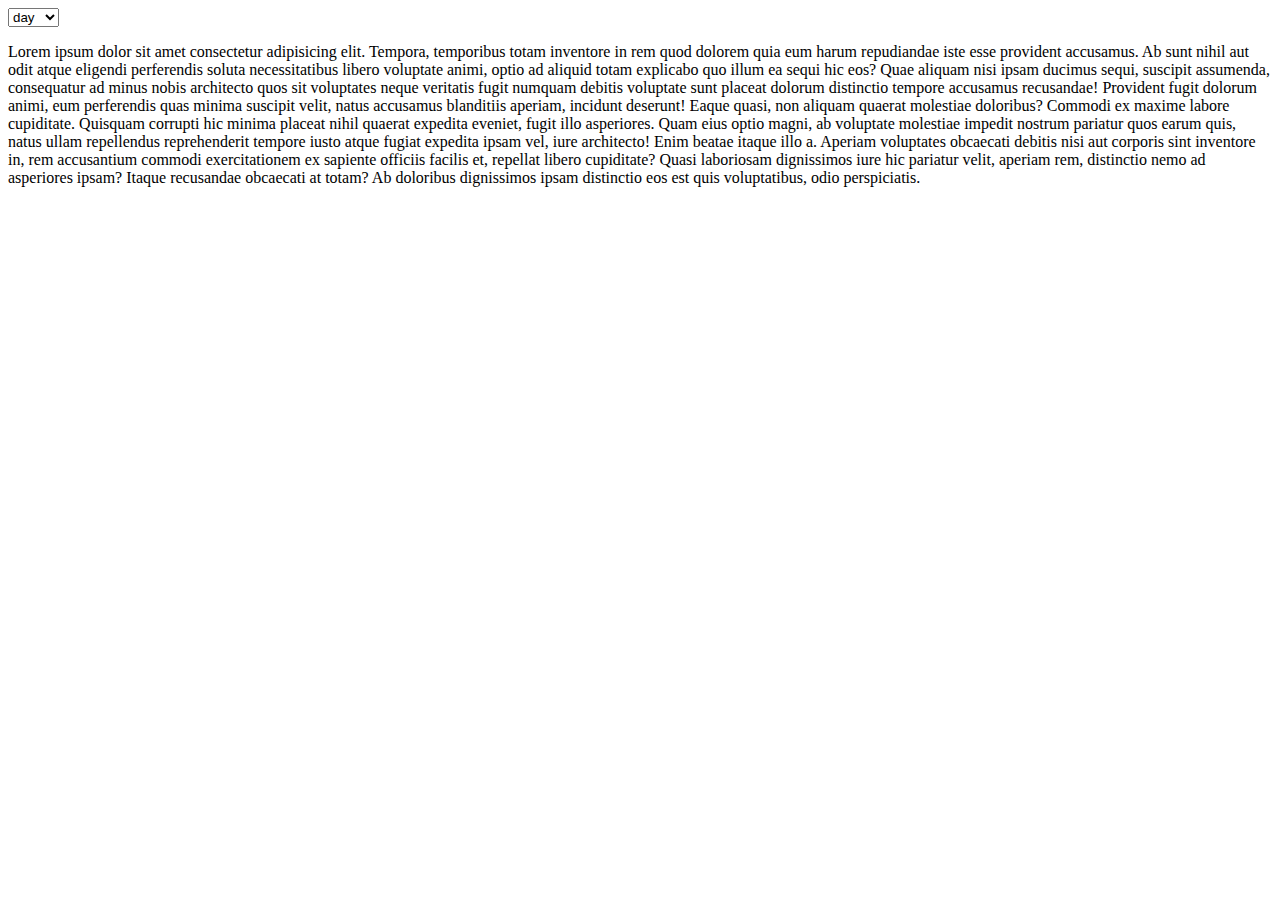
==== commit eb07043e: "Sample code" ====
--- a/page1.html
+++ b/page1.html
@@ -477,7 +477,7 @@
       <p>backetboll</p>
    </div>
 -->
-
+   <!--
    <style>
       .ball {
          position: absolute;
@@ -509,7 +509,7 @@
          right: 260px;
          top: 40px;
          list-style: none;
-         visibility: hidden;
+         display: none;
       }
    </style>
 
@@ -525,7 +525,7 @@
       <ul id="list">
       </ul>
    </div>
-
+-->
    <!--
    <input id="text" type="text">
    <input type="number">
@@ -728,7 +728,53 @@
       reprehenderit, soluta quasi beatae aut impedit sed? Eum cupiditate voluptates quasi nesciunt! Accusantium quos
       atque sapiente harum numquam ullam dolorum?</p>
    <img src="loader.svg" src-data="https://www.imgonline.com.ua/examples/bee-on-daisy.jpg" alt="">
-   -->
+  
+   <form action="test.php" name="first">
+      <input type="text" id="1" placeholder="login" name="login" value="test">
+   </form>
+   <form action="" name="second">
+      <input type="text" id="2">
+   </form>
+
+   <form>
+      1 <input type="radio" name="mark" value="1">
+      2 <input type="radio" name="mark" value="2">
+      3 <input type="radio" name="mark" value="3">
+      4 <input type="radio" name="mark" value="4">
+      5 <input type="radio" name="mark" value="5">
+   </form>
+   
+
+   <form>
+      <select id="sel">
+         <option value="apple">apple</option>
+         <option value="sumsung">sumsung</option>
+         <option value="xiome">xiome</option>
+      </select>
+   </form>
+-->
+   <form>
+      <select id="sel">
+         <option value="day">day</option>
+         <option value="night">night</option>
+      </select>
+   </form>
+   <p>Lorem ipsum dolor sit amet consectetur adipisicing elit. Tempora, temporibus totam inventore in rem quod dolorem
+      quia eum harum repudiandae iste esse provident accusamus. Ab sunt nihil aut odit atque eligendi perferendis soluta
+      necessitatibus libero voluptate animi, optio ad aliquid totam explicabo quo illum ea sequi hic eos? Quae aliquam
+      nisi ipsam ducimus sequi, suscipit assumenda, consequatur ad minus nobis architecto quos sit voluptates neque
+      veritatis fugit numquam debitis voluptate sunt placeat dolorum distinctio tempore accusamus recusandae! Provident
+      fugit dolorum animi, eum perferendis quas minima suscipit velit, natus accusamus blanditiis aperiam, incidunt
+      deserunt! Eaque quasi, non aliquam quaerat molestiae doloribus? Commodi ex maxime labore cupiditate. Quisquam
+      corrupti hic minima placeat nihil quaerat expedita eveniet, fugit illo asperiores. Quam eius optio magni, ab
+      voluptate molestiae impedit nostrum pariatur quos earum quis, natus ullam repellendus reprehenderit tempore iusto
+      atque fugiat expedita ipsam vel, iure architecto! Enim beatae itaque illo a. Aperiam voluptates obcaecati debitis
+      nisi aut corporis sint inventore in, rem accusantium commodi exercitationem ex sapiente officiis facilis et,
+      repellat libero cupiditate? Quasi laboriosam dignissimos iure hic pariatur velit, aperiam rem, distinctio nemo ad
+      asperiores ipsam? Itaque recusandae obcaecati at totam? Ab doloribus dignissimos ipsam distinctio eos est quis
+      voluptatibus, odio perspiciatis.</p>
+
+
    <script src="script.js"></script>
 </body>
 
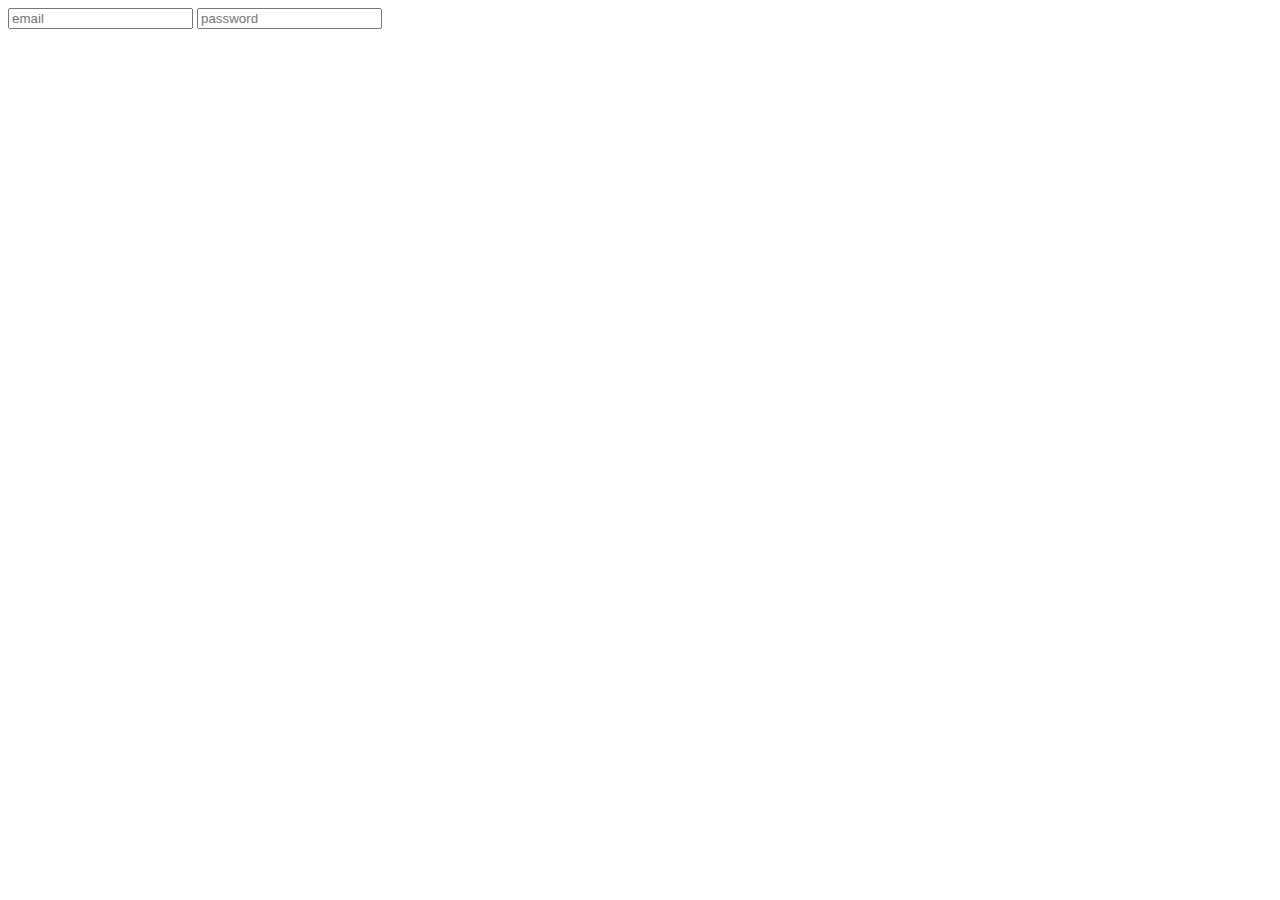
==== commit c9343786: "Sample code" ====
--- a/page1.html
+++ b/page1.html
@@ -753,12 +753,14 @@
       </select>
    </form>
 -->
+   <!--
    <form>
       <select id="sel">
          <option value="day">day</option>
          <option value="night">night</option>
       </select>
    </form>
+
    <p>Lorem ipsum dolor sit amet consectetur adipisicing elit. Tempora, temporibus totam inventore in rem quod dolorem
       quia eum harum repudiandae iste esse provident accusamus. Ab sunt nihil aut odit atque eligendi perferendis soluta
       necessitatibus libero voluptate animi, optio ad aliquid totam explicabo quo illum ea sequi hic eos? Quae aliquam
@@ -773,7 +775,27 @@
       repellat libero cupiditate? Quasi laboriosam dignissimos iure hic pariatur velit, aperiam rem, distinctio nemo ad
       asperiores ipsam? Itaque recusandae obcaecati at totam? Ab doloribus dignissimos ipsam distinctio eos est quis
       voluptatibus, odio perspiciatis.</p>
-
+-->
+
+   <div class="form">
+      <input type="email" placeholder="email" id="email">
+      <input type="password" placeholder="password" id="password">
+   </div>
+
+   <style>
+      img {
+         cursor: pointer;
+         width: 150px;
+      }
+
+      img:focus {
+         border-radius: 100%;
+      }
+   </style>
+
+   <img tabindex="1" src="https://resheto.net/images/mater/pozitivnye_kartinki_2.jpg" alt=""><br>
+   <img tabindex="2" src="https://resheto.net/images/mater/pozitivnye_kartinki_2.jpg" alt=""><br>
+   <img tabindex="3" src="https://resheto.net/images/mater/pozitivnye_kartinki_2.jpg" alt=""><br>
 
    <script src="script.js"></script>
 </body>
